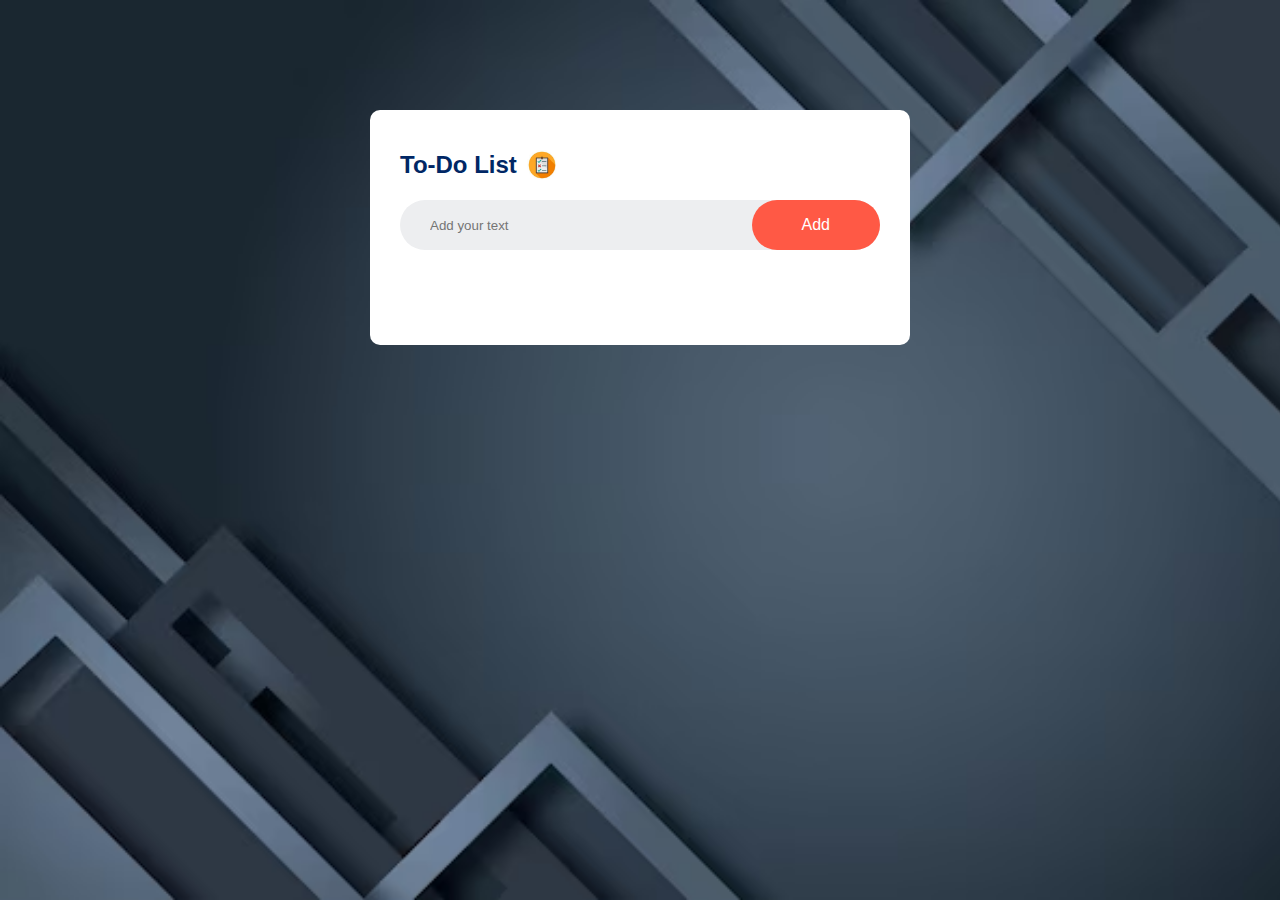
==== index.html @ 00c72849 "To -Do  List Application" ====
<!DOCTYPE html>
<html lang="en">
<head>
    <meta charset="UTF-8">
    <meta name="viewport" content="width=device-width, initial-scale=1.0">
    <title>To do list</title>
    <link rel="stylesheet" href="style.css">
</head>
<body>
    <div class="container">
        <div class="todo-app">
            <h2>To-Do List <img src="icon.jpg"></h2>
            <div class="row">
                <input type="text" id="input-box" placeholder="Add your text">
                <button onclick="addtask()">Add</button>
            </div>
            <ul id="list-container">
                <!--li class="checked">Task 1</li>
                <li>Task 2</li>
                <li>Task 3</li-->
            </ul>
        </div>
    </div>
    <script src="script.js"></script>
</body>
</html>
---- style.css ----
*{
    margin:0;
    padding: 0;
    font-family: 'Poppins', sans-serif;
    box-sizing: border-box;
}
body{
    background-image: url(img.avif);
    background-repeat: no-repeat;
    width: 100%;
    height: 100vh;
    background-size: cover;
}
.container{
    width: 100%;
    min-height: 100vh;
   /* background: linear-gradient(135deg,#153677,#4e085f);*/
    padding:10px;
}
.todo-app{
    width: 100%;
    max-width: 540px;
    background: #fff;
    margin: 100px auto 20px;
    padding:40px 30px 70px;
    border-radius: 10px;
}
.todo-app h2{
    color: #002765;
    display: flex;
    align-items: center;
    margin-bottom: 20px;
}
.todo-app h2 img{
    width: 30px;
    margin-left: 10px;
}
.row{
    display: flex;
    align-items: center;
    justify-content: space-between;
    background: #edeef0;
    border-radius: 30px;
    padding-left: 20px;
    margin-bottom: 25px;
}
input{
    flex: 1;
    border: none;
    outline: none;
    background: transparent;
    padding: 10px;
    font-weight: 14px;
}
button{
    border: none;
    outline: none;
    padding: 16px 50px;
    background: #ff5945;
    color: #fff;
    font-size: 16px;
    cursor: pointer;
    border-radius: 40px;
}
ul li{
    list-style: none;
    font-size: 17px;
    padding: 12px 8px 12px 50px;
    user-select: none;
    cursor: pointer;
    position: relative;
}
ul li::before{
    content:'';
    position: absolute;
    height:28px;
    width:28px;
    border-radius: 50%;
    background-image: url(empty.png);
    background-size: cover;
    background-position: center;
    top:12px;
    left:8px;
}
 ul li.checked{
    color:#555;
    text-decoration: line-through;
}
ul li.checked::before{
    background-image: url(checked.png);
}
ul li span{
    position: absolute;
    right: 0;
    top: 5px;
    width: 40px;
    height: 40px;
    font-size: 22px;
    color:#555;
    line-height: 40px;
    text-align: center;
    border-radius: 50%;
}
ul li span:hover{
    background: #edeef0;

}
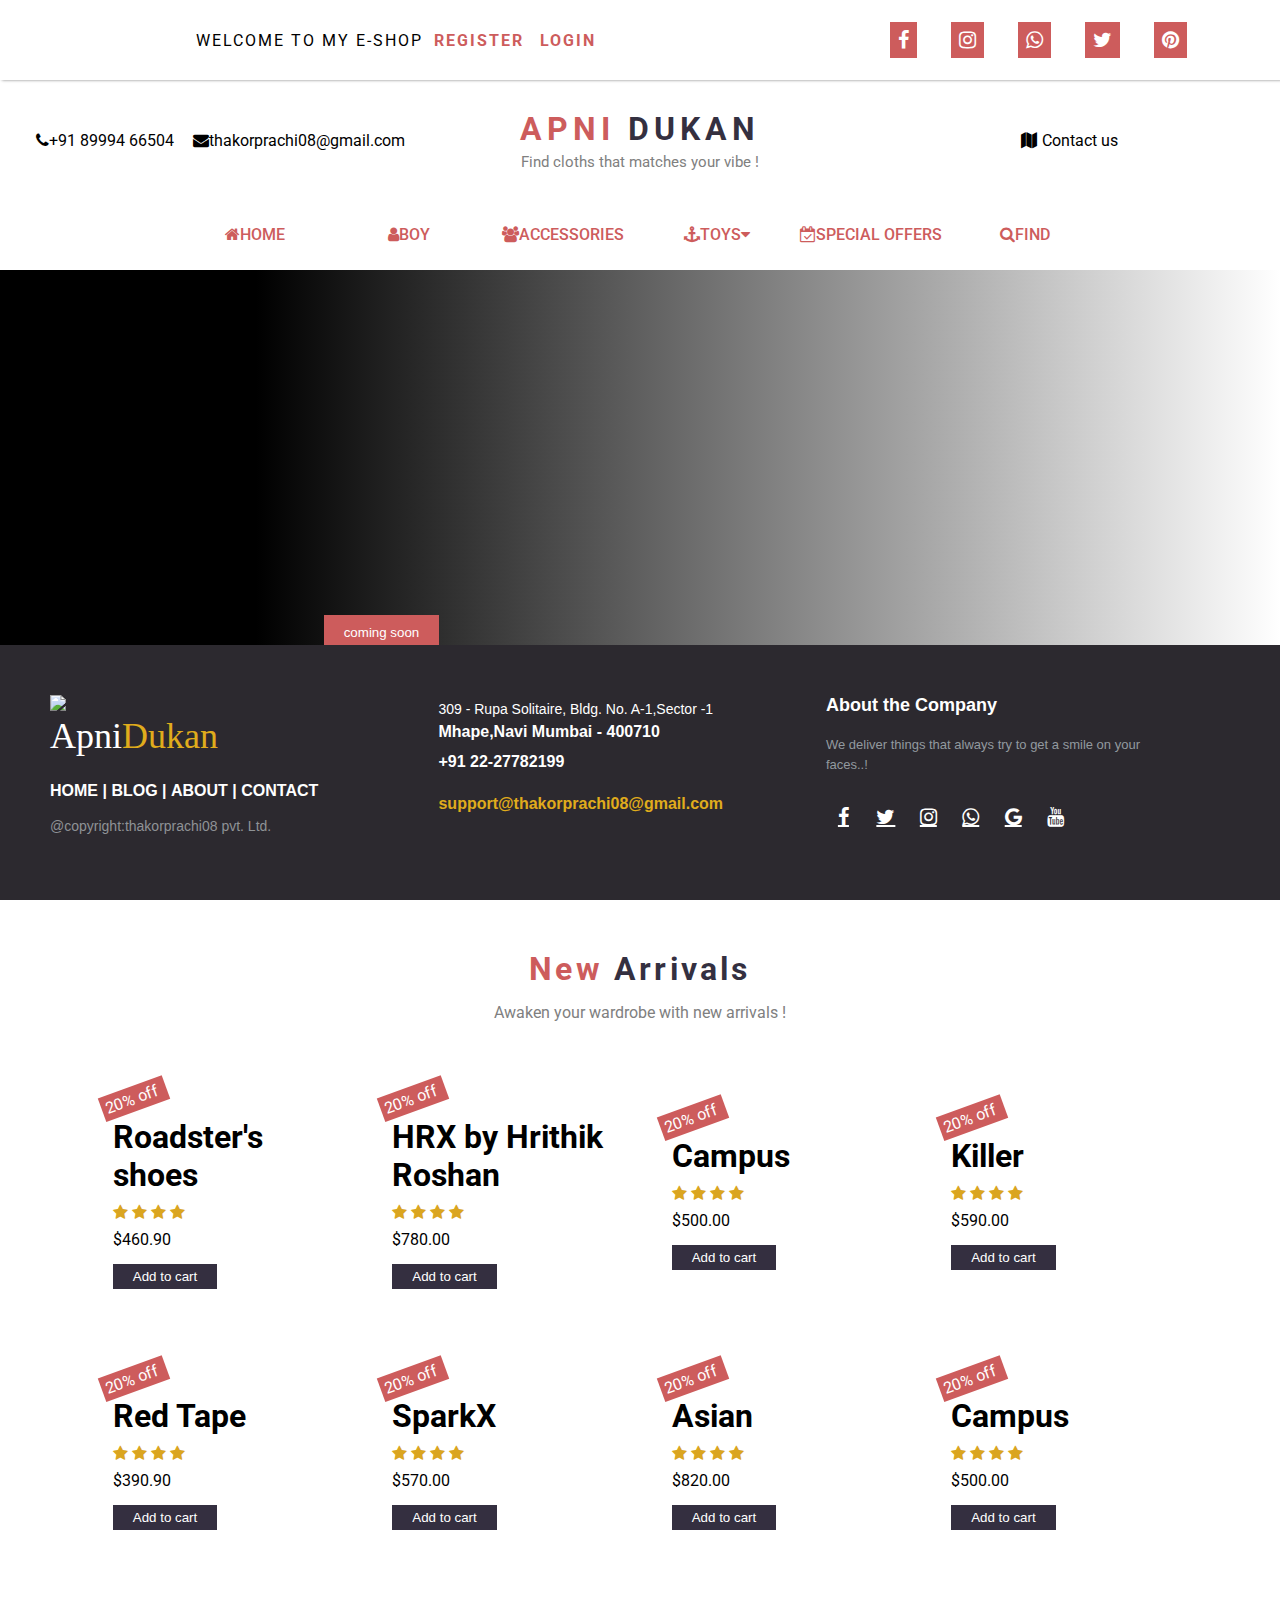
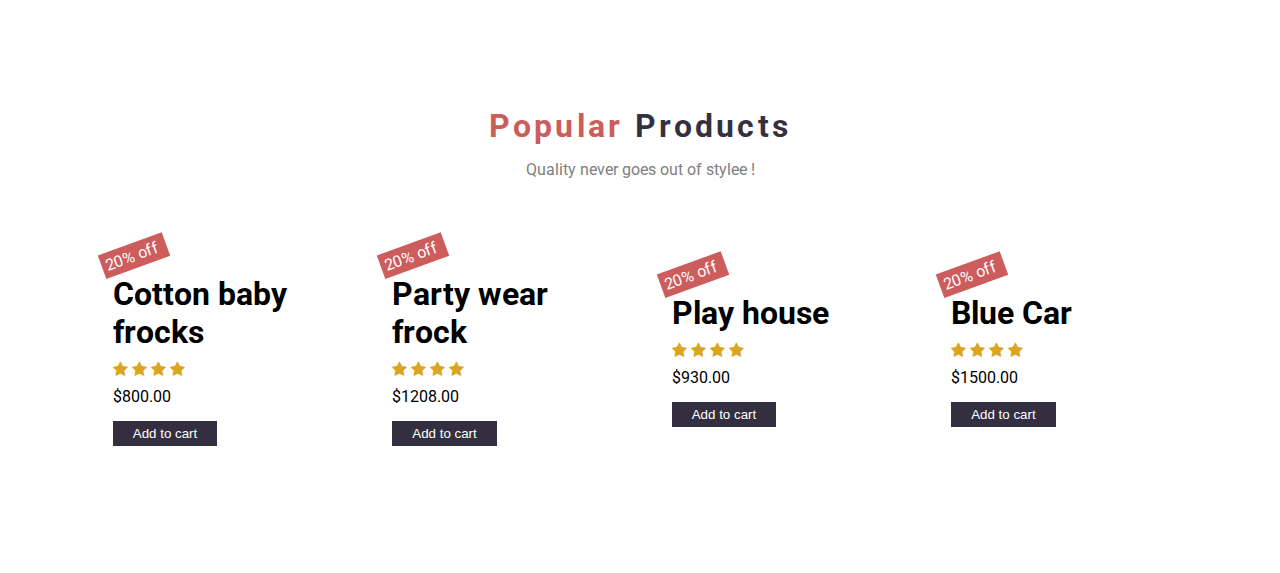
==== commit ecaa4060: "An E-Commerce Website" ====
--- a/index.html
+++ b/index.html
@@ -3,24 +3,311 @@
 <head>
     <meta charset="UTF-8">
     <meta name="viewport" content="width=device-width, initial-scale=1.0">
-    <title>To do list</title>
+    <title>Ecommerce page</title>
     <link rel="stylesheet" href="style.css">
+    <link rel="stylesheet" href="https://cdnjs.cloudflare.com/ajax/libs/font-awesome/4.7.0/css/font-awesome.min.css">
+    <link rel="preconnect" href="https://fonts.googleapis.com">
+    <link rel="preconnect" href="https://fonts.gstatic.com" crossorigin>
+    <link href="https://fonts.googleapis.com/css2?family=Roboto:ital,wght@0,100;0,300;0,400;0,500;0,700;0,900;1,100;1,300;1,400;1,500;1,700;1,900&display=swap" rel="stylesheet">
+    <link rel="preconnect" href="https://fonts.googleapis.com">
+    <link rel="preconnect" href="https://fonts.gstatic.com" crossorigin>
+    <link href="https://fonts.googleapis.com/css2?family=Akaya+Telivigala&family=Roboto:ital,wght@0,100;0,300;0,400;0,500;0,700;0,900;1,100;1,300;1,400;1,500;1,700;1,900&display=swap" rel="stylesheet">
+    <link rel="stylesheet" href="https://unpkg.com/swiper/swiper-bundle.min.css" />
 </head>
 <body>
-    <div class="container">
-        <div class="todo-app">
-            <h2>To-Do List <img src="icon.jpg"></h2>
-            <div class="row">
-                <input type="text" id="input-box" placeholder="Add your text">
-                <button onclick="addtask()">Add</button>
+   <header>
+    <nav class="nav1">
+        <div class="left">
+            <span>WELCOME TO MY E-SHOP</span>
+            <a href="#">REGISTER</a>
+            <a href="#">LOGIN</a>
+        </div>
+        <div class="right">
+            <i class="fa fa-facebook"></i>
+            <i class="fa fa-instagram"></i>
+            <i class="fa fa-whatsapp"></i>
+            <i class="fa fa-twitter"></i>
+            <i class="fa fa-pinterest"></i>
+        </div>
+    </nav>
+    <!--nav1 end-->
+    <!--nav2 started-->
+    <nav class="nav2">
+        <div class="nav2-left">
+            <i class="fa fa-phone"></i>+91 89994 66504
+            <i class="fa fa-envelope"></i>thakorprachi08@gmail.com
+        </div>
+            <div class="nav2-center">
+                <h1>APNI <span>DUKAN</span></h1>
+                <p>Find cloths that matches your vibe !</p>
             </div>
-            <ul id="list-container">
-                <!--li class="checked">Task 1</li>
-                <li>Task 2</li>
-                <li>Task 3</li-->
+                <div class="nav2-right">
+                    <i class="fa fa-map"></i>Contact us
+                </div>
+        </nav>
+        <!--nav 2 ends-->
+        <!--nav3 starts-->
+        <nav class="nav3">
+            <ul>
+                <li><a href=""><i class="fa fa-home"></i>HOME</a></li>
+                <li><a href=""><i class="fa fa-user"></i>BOY</a></li>
+                <li><a href=""><i class="fa fa-users"></i>ACCESSORIES</a></li>
+                <li><a href=""><i class="fa fa-anchor"></i>TOYS<i class="fa fa-caret-down"></i></a>
+                <ul>
+                    <li><a href=""><i class="fa fa-clipboard"></i>Wooden</a></li>
+                    <li><a href=""><i class="fa fa-circle-o"></i>Plastic</a></li>
+                    <li><a href=""><i class="fa fa-gavel"></i>Iron</a></li>
+                </ul></li>
+                <li><a href=""><i class="fa fa-calendar-check-o"></i>SPECIAL OFFERS</a></li>
+                <li><a href=""><i class="fa fa-search"></i>FIND</a></li>
             </ul>
-        </div>
-    </div>
-    <script src="script.js"></script>
+        </nav>
+        <!--nav 3 ends-->
+        <!--featured start-->
+        <section class="featured">
+            <div class="featured-text">
+                <button>coming soon</button>
+                <h1>our new designs</h1>
+            </div>
+        </section>
+        <!--featured section end-->
+       
+    </header> 
+     <!--latest start-->
+     <section class="latest">
+     <div class="product-intro">
+        <h1>New <span>Arrivals</span></h1>
+        <p> Awaken your wardrobe with new arrivals !</p>
+     </div>    
+     <div class="card-container">  
+     <div class="card">
+        <div>
+            <img src="shoes1.webp" alt="">
+        </div>
+        <h1>Roadster's shoes</h1>
+        <span>
+            <i class="fa fa-star"></i>
+            <i class="fa fa-star"></i>
+            <i class="fa fa-star"></i>
+            <i class="fa fa-star"></i>
+        </span>
+        <p>$460.90</p>
+        <button>Add to cart</button>
+     </div> 
+     <div class="card">
+        <div>
+            <img src="shoes2.webp" alt="">
+        </div>
+        <h1>HRX by Hrithik Roshan</h1>
+        <span>
+            <i class="fa fa-star"></i>
+            <i class="fa fa-star"></i>
+            <i class="fa fa-star"></i>
+            <i class="fa fa-star"></i>
+        </span>
+        <p>$780.00</p>
+        <button>Add to cart</button>
+     </div> 
+     <div class="card">
+        <div>
+            <img src="shoes3.webp" alt="">
+        </div>
+        <h1>Campus</h1>
+        <span>
+            <i class="fa fa-star"></i>
+            <i class="fa fa-star"></i>
+            <i class="fa fa-star"></i>
+            <i class="fa fa-star"></i>
+        </span>
+        <p>$500.00</p>
+        <button>Add to cart</button>
+     </div> 
+     <div class="card">
+        <div>
+            <img src="shoes4.webp" alt="">
+        </div>
+        <h1>Killer</h1>
+        <span>
+            <i class="fa fa-star"></i>
+            <i class="fa fa-star"></i>
+            <i class="fa fa-star"></i>
+            <i class="fa fa-star"></i>
+        </span>
+        <p>$590.00</p>
+        <button>Add to cart</button>
+     </div> </div>
+     <div class="card-container">  
+        <div class="card">
+           <div>
+               <img src="shoes8.webp" alt="">
+           </div>
+           <h1>Red Tape</h1>
+           <span>
+               <i class="fa fa-star"></i>
+               <i class="fa fa-star"></i>
+               <i class="fa fa-star"></i>
+               <i class="fa fa-star"></i>
+           </span>
+           <p>$390.90</p>
+           <button>Add to cart</button>
+        </div> 
+        <div class="card">
+           <div>
+               <img src="shoes5.webp" alt="">
+           </div>
+           <h1>SparkX</h1>
+           <span>
+               <i class="fa fa-star"></i>
+               <i class="fa fa-star"></i>
+               <i class="fa fa-star"></i>
+               <i class="fa fa-star"></i>
+           </span>
+           <p>$570.00</p>
+           <button>Add to cart</button>
+        </div> 
+        <div class="card">
+           <div>
+               <img src="shes6.webp" alt="">
+           </div>
+           <h1>Asian</h1>
+           <span>
+               <i class="fa fa-star"></i>
+               <i class="fa fa-star"></i>
+               <i class="fa fa-star"></i>
+               <i class="fa fa-star"></i>
+           </span>
+           <p>$820.00</p>
+           <button>Add to cart</button>
+        </div> 
+        <div class="card">
+           <div>
+               <img src="shoes7.webp" alt="">
+           </div>
+           <h1>Campus</h1>
+           <span>
+               <i class="fa fa-star"></i>
+               <i class="fa fa-star"></i>
+               <i class="fa fa-star"></i>
+               <i class="fa fa-star"></i>
+           </span>
+           <p>$500.00</p>
+           <button>Add to cart</button>
+        </div> </div>
+     </section>
+     <!--latest end-->
+     <!--popular product start-->
+     <section class="latest">
+        <div class="product-intro">
+            <h1>Popular <span>Products</span></h1>
+            <p>Quality never goes out of stylee ! </p>
+         </div> 
+        <div class="card-container">  
+            <div class="card">
+               <div>
+                   <img src="frock.webp" alt="">
+               </div>
+               <h1>Cotton baby frocks</h1>
+               <span>
+                   <i class="fa fa-star"></i>
+                   <i class="fa fa-star"></i>
+                   <i class="fa fa-star"></i>
+                   <i class="fa fa-star"></i>
+               </span>
+               <p>$800.00</p>
+               <button>Add to cart</button>
+            </div> 
+            <div class="card">
+               <div>
+                   <img src="frock2.webp" alt="">
+               </div>
+               <h1>Party wear frock</h1>
+               <span>
+                   <i class="fa fa-star"></i>
+                   <i class="fa fa-star"></i>
+                   <i class="fa fa-star"></i>
+                   <i class="fa fa-star"></i>
+               </span>
+               <p>$1208.00</p>
+               <button>Add to cart</button>
+            </div> 
+            <div class="card">
+               <div>
+                   <img src="house.webp" alt="">
+               </div>
+               <h1>Play house</h1>
+               <span>
+                   <i class="fa fa-star"></i>
+                   <i class="fa fa-star"></i>
+                   <i class="fa fa-star"></i>
+                   <i class="fa fa-star"></i>
+               </span>
+               <p>$930.00</p>
+               <button>Add to cart</button>
+            </div> 
+            <div class="card">
+               <div>
+                   <img src="car.webp" alt="">
+               </div>
+               <h1>Blue Car </h1>
+               <span>
+                   <i class="fa fa-star"></i>
+                   <i class="fa fa-star"></i>
+                   <i class="fa fa-star"></i>
+                   <i class="fa fa-star"></i>
+               </span>
+               <p>$1500.00</p>
+               <button>Add to cart</button>
+            </div> </div>  
+               </div> </div>
+            </section>
+     <!--popular product ends-->
+   <!--footer starts-->
+   <footer class="footer-distributed">
+    <div class="footer-left">
+        <img src="logo.jpeg">
+      <h3>Apni<span>Dukan</span></h3>
+       <p class="footer-links">
+           <a href="website .html">HOME</a>
+           |
+           <a href="#">BLOG</a>
+           |
+           <a href="aboutus.html">ABOUT</a>
+           |
+           <a href="contact.html">CONTACT</a>
+       </p>
+       <p class="footer-company-name">@copyright:thakorprachi08 pvt. Ltd.</p>
+       </div>
+       <div class="footer-center">
+           <div>
+               <i class="fa-fa-marker"></i>
+               <p><span>309 - Rupa Solitaire,
+                   Bldg. No. A-1,Sector -1</span>
+               Mhape,Navi Mumbai - 400710</p>
+           </div>
+           <div>
+               <i class="fa-fa-phone"></i>
+               <p>+91 22-27782199</p>
+           </div>
+           <div>
+               <i class="fa-fa-envelope"></i>
+               <p><a href="mailto:Rajasthantourism99@gmail.com">support@thakorprachi08@gmail.com</a></p>
+           </div>
+       </div>
+       <div class="footer-right">
+           <p class="footer-company-about">
+           <span>About the Company</span>
+           We deliver things that always try to get a smile on your faces..!</p>
+           <div class="footer-icons">
+               <a href="#" class="fa fa-facebook"></a>
+            <a href="#" class="fa fa-twitter"></a>
+            <a href="#" class="fa fa-instagram"></a>
+            <a href="#" class="fa fa-whatsapp"></a>
+            <a href="#" class="fa fa-google"></a>
+            <a href="#" class="fa fa-youtube"></a>
+
+           </div>
+       </div>
+</footer>
+            <!--footer ends here-->
 </body>
 </html>--- a/style.css
+++ b/style.css
@@ -1,107 +1,355 @@
 *{
     margin:0;
-    padding: 0;
-    font-family: 'Poppins', sans-serif;
-    box-sizing: border-box;
+    padding:0;
 }
 body{
-    background-image: url(img.avif);
-    background-repeat: no-repeat;
-    width: 100%;
-    height: 100vh;
-    background-size: cover;
-}
-.container{
-    width: 100%;
-    min-height: 100vh;
-   /* background: linear-gradient(135deg,#153677,#4e085f);*/
-    padding:10px;
-}
-.todo-app{
-    width: 100%;
-    max-width: 540px;
-    background: #fff;
-    margin: 100px auto 20px;
-    padding:40px 30px 70px;
-    border-radius: 10px;
-}
-.todo-app h2{
-    color: #002765;
+    font-family: "Roboto", sans-serif;
+   
+}
+  :root{
+    --primary:indianred;
+    --secondary:rgba(15,10,29,0.849);
+    --light:#2f3640;
+  }
+  header{
+    width:100%;
+    height:100vh;
+  }
+  .nav1{
+    width:100%;
+    height:80px;
+    display:flex;
+    justify-content: space-around;
+    align-items:center;
+    flex-wrap:w;
+    box-shadow: 2px 0px 3px grey;
+    text-align: center;
+  }
+  .nav1 .left{
+    flex-basis: 50%;
+    letter-spacing: 2px;
+  }
+  .nav1 .left a{
+    text-decoration: none;
+    color: var(--primary);
+    font-weight: bold;
+    margin:0px 5px;
+  }
+  .right i{
+    font-size: 20px;
+    margin:0px 15px;
+    background-color: var(--primary);
+    color:white;
+    padding:8px;
+    cursor:pointer;
+  }
+  .nav1 .right i:hover{
+    transform: rotate(360deg);
+  }
+  .nav2{
+    width:100%;
+    height:120px;
     display: flex;
+    justify-content: space-between;
     align-items: center;
-    margin-bottom: 20px;
-}
-.todo-app h2 img{
-    width: 30px;
-    margin-left: 10px;
-}
-.row{
-    display: flex;
-    align-items: center;
-    justify-content: space-between;
-    background: #edeef0;
-    border-radius: 30px;
-    padding-left: 20px;
-    margin-bottom: 25px;
-}
-input{
-    flex: 1;
-    border: none;
-    outline: none;
-    background: transparent;
-    padding: 10px;
-    font-weight: 14px;
-}
-button{
-    border: none;
-    outline: none;
-    padding: 16px 50px;
-    background: #ff5945;
-    color: #fff;
-    font-size: 16px;
+    flex-wrap: wrap;
+    text-align: center;
+  }
+  .nav2 .nav2-left,.nav2 .nav2-center,.nav2 .nav2-right{
+flex-basis: 30%;
+    margin:auto;
     cursor: pointer;
-    border-radius: 40px;
-}
-ul li{
-    list-style: none;
-    font-size: 17px;
-    padding: 12px 8px 12px 50px;
-    user-select: none;
-    cursor: pointer;
-    position: relative;
-}
-ul li::before{
-    content:'';
+  }
+ .nav2 .nav2-left i{
+    margin-left:15px;
+    }
+    .nav2 .nav2-center h1{
+      color:var(--primary);
+      font-size: 2rem;
+      letter-spacing: 5px;
+      font-weight: bold;
+    }
+    .nav2 .nav2-center h1 span{
+      color:var(--secondary);
+    }
+    .nav2 .nav2-center p{
+      color:grey;
+      font-size:15px;
+      margin-top: 5px;
+    }
+    .nav2 .nav2-right i{
+      margin:0px 5px;
+    }
+    .nav3{
+      width:100%;
+      height: 70px;
+     line-height: 70px; 
+    }
+    .nav3 ul{
+      list-style: none;
+      text-align: center;
+    }
+    .nav3 ul li{
+      display: inline-block;
+      width:150px;
+      position: relative;
+      z-index: 99;
+    }
+    .nav3 ul li a{
+      text-decoration: none;
+      color: var(--primary);
+      font-weight: 500;
+      display: block;
+    }
+  .nav3 ul li a :hover{
+    color:var(--primary);
+  }
+  .nav3 ul ul {
     position: absolute;
-    height:28px;
-    width:28px;
-    border-radius: 50%;
-    background-image: url(empty.png);
-    background-size: cover;
-    background-position: center;
-    top:12px;
-    left:8px;
-}
- ul li.checked{
-    color:#555;
-    text-decoration: line-through;
-}
-ul li.checked::before{
-    background-image: url(checked.png);
-}
-ul li span{
-    position: absolute;
-    right: 0;
-    top: 5px;
-    width: 40px;
-    height: 40px;
-    font-size: 22px;
-    color:#555;
-    line-height: 40px;
-    text-align: center;
-    border-radius: 50%;
-}
-ul li span:hover{
-    background: #edeef0;
-
-}+    top:70px;
+    display: none;
+  }
+  .nav3 ul ul li{
+    background-color: white;
+    border-bottom: 1px solid var(--primary);
+  }
+.nav3 ul li:hover>ul{
+  display: block;
+}
+.featured{
+  width:100%;
+  height:70vh;
+  background: linear-gradient(to right ,rgba(0,0,0,9)20% ,rgba(255,255,255,0.2)), url(imag.jpg);
+  background-size: cover;
+  background-position: top;
+  position: relative;
+}
+.featured-text{
+  max-width: 500px;
+  position: absolute;
+  top:50%;
+  left: 10%;
+  color:white;
+  text-align: center;
+  padding: 10px;
+  letter-spacing: 5px;
+  font-size: 2rem;
+  font-family: "Akaya Telivigala", system-ui;
+}
+.featured-text button{
+  padding: 10px 20px;
+  border: none;
+  outline:none;
+  background-color: var(--primary);
+  margin: 20px 0px;
+  color:white;
+}
+.latest{
+  padding:50px 100px;
+}
+.product-intro{
+  text-align: center;
+}
+.product-intro h1{
+  color:var(--primary);
+  letter-spacing: 0.2rem;
+  font-size: 2rem;
+  font-weight: bolder;
+}
+.product-intro h1 span{
+  color:var(--secondary)
+}
+.product-intro p{
+  color:grey;
+  margin:15px 0px;
+}
+.card-container{
+  width:100%;
+  display: flex;
+  justify-content: space-between;
+  align-items: center;
+  cursor: pointer;
+  margin: 4rem 0;
+}
+.card-container .card{
+  flex-basis: 20%;
+  padding: 0.8rem;
+  position: relative;
+}
+.card img{
+  width:100%;
+  transition: 0.5s ease-in-out;
+}
+.card i{
+  color:goldenrod;
+  margin:10px 0;
+}
+.card button{
+  color:white;
+  background:var(--secondary);
+  border: none;
+  outline: none;
+  margin-top: 15px;
+  padding:5px 20px;
+}
+.card:hover img,.card:hover h1{
+  width:80%;
+  color:var(--primary);
+}
+.card::before{
+  content:'20% off';
+  width:25%;
+  height: 25px;
+  line-height: 25px;
+  color:white;
+  position:absolute;
+  top:0;
+  left:0;
+  background-color: var(--primary);
+  padding:0px 4px;
+  transform:rotate(-20deg);
+}
+footer{
+	position: fixed;
+	bottom: 0;
+}
+@media (max-height:800px){
+	footer { position: static; }
+	header { padding-top:0px; }
+}
+.footer-distributed{
+	background-color: #2c292f;
+	box-sizing: border-box;
+	width: 100%;
+	text-align: left;
+	font: bold 16px sans-serif;
+	padding: 50px 50px 60px 50px;
+	margin-top: 0px;
+}
+.footer-distributed .footer-left,
+.footer-distributed .footer-center,
+.footer-distributed .footer-right{
+	display: inline-block;
+	vertical-align: top;
+}
+.footer-distributed .footer-left{
+	width: 30%;
+}
+.footer-distributed h3{
+	color:  #ffffff;
+	font: normal 36px 'Cookie', cursive;
+	margin: 0;
+}
+.footer-distributed .footer-left img{
+	width: 30%;
+}
+.footer-distributed h3 span{
+	color:  #e0ac1c;
+}
+.footer-distributed .footer-links{
+	color:  #ffffff;
+	margin: 20px 0 12px;
+}
+.footer-distributed .footer-links a{
+	display:inline-block;
+	line-height: 1.8;
+	text-decoration: none;
+	color:  inherit;
+}
+.footer-distributed .footer-company-name{
+	color:  #8f9296;
+	font-size: 14px;
+	font-weight: normal;
+	margin: 0;
+}
+.footer-distributed .footer-center{
+	width: 35%;
+}
+.footer-distributed .footer-center i{
+	background-color:  #33383b;
+	color: #ffffff;
+	font-size: 25px;
+	width: 38px;
+	height: 38px;
+	border-radius: 50%;
+	text-align: center;
+	line-height: 42px;
+	margin: 10px 15px;
+	vertical-align: middle;
+}
+.footer-distributed .footer-center i.fa-envelope{
+	font-size: 17px;
+	line-height: 38px;
+}
+.footer-distributed .footer-center p{
+	display: inline-block;
+	color: #ffffff;
+	vertical-align: middle;
+	margin:0;
+}
+.footer-distributed .footer-center p span{
+	display:block;
+	font-weight: normal;
+	font-size:14px;
+	line-height:2;
+}
+.footer-distributed .footer-center p a{
+	color:  #e0ac1c;
+	text-decoration: none;;
+}
+.footer-distributed .footer-right{
+	width: 30%;
+}
+
+.footer-distributed .footer-company-about{
+	line-height: 20px;
+	color:  #92999f;
+	font-size: 13px;
+	font-weight: normal;
+	margin: 0;
+}
+
+.footer-distributed .footer-company-about span{
+	display: block;
+	color:  #ffffff;
+	font-size: 18px;
+	font-weight: bold;
+	margin-bottom: 20px;
+}
+
+.footer-distributed .footer-icons{
+	margin-top: 25px;
+}
+
+.footer-distributed .footer-icons a{
+	display: inline-block;
+	width: 35px;
+	height: 35px;
+	cursor: pointer;
+
+	border-radius: 2px;
+
+	font-size: 20px;
+	color: #ffffff;
+	text-align: center;
+	line-height: 35px;
+
+	margin-right: 3px;
+	margin-bottom: 5px;
+}
+@media (max-width: 880px) {
+
+	.footer-distributed .footer-left,
+	.footer-distributed .footer-center,
+	.footer-distributed .footer-right{
+		display: block;
+		width: 100%;
+		margin-bottom: 40px;
+		text-align: center;
+	}
+	.footer-distributed .footer-center i{
+		margin-left: 0;
+	}
+}
+
+
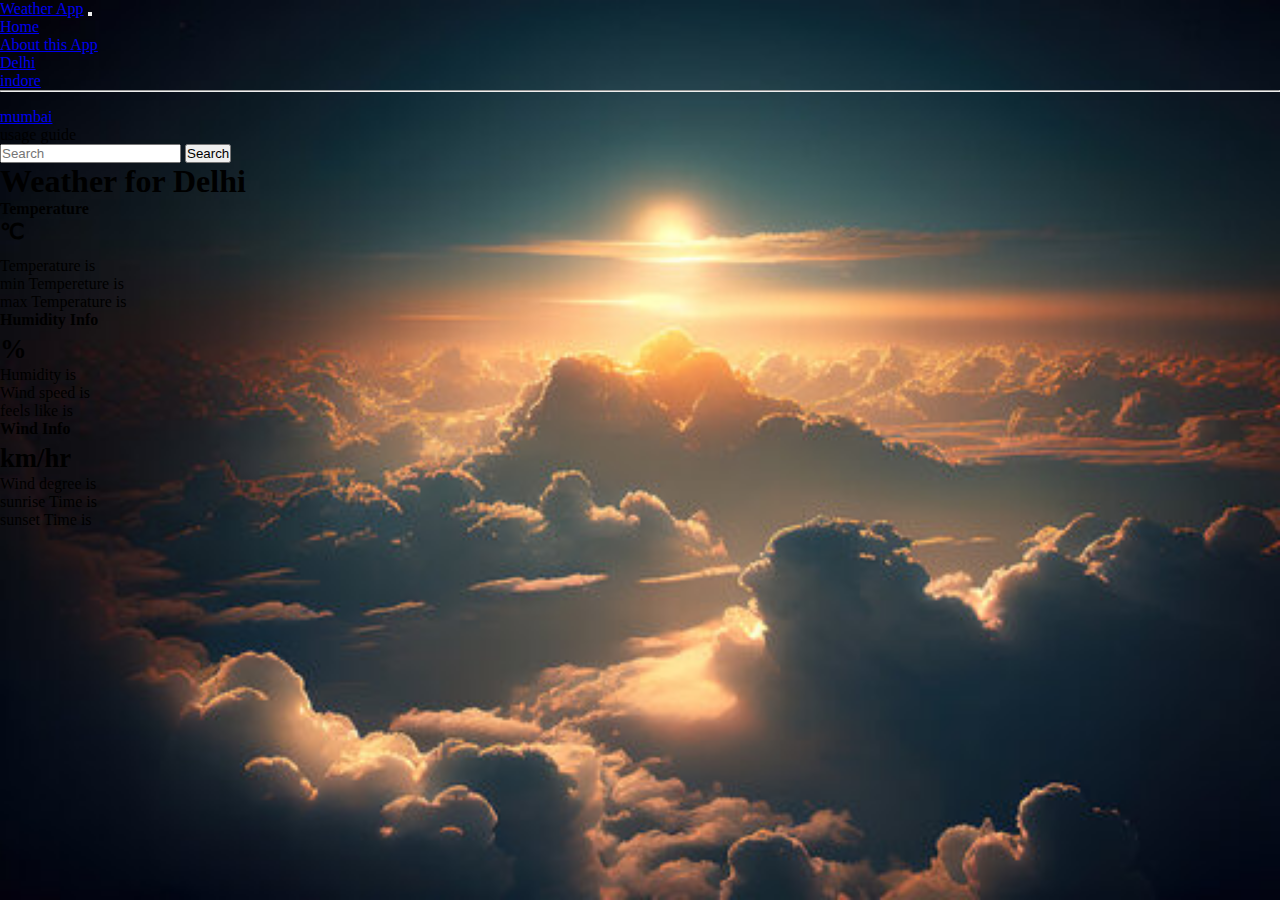
==== commit d36082d0: "Weather application" ====
--- a/index.html
+++ b/index.html
@@ -1,313 +1,123 @@
-<!DOCTYPE html>
+<!doctype html>
 <html lang="en">
+
 <head>
-    <meta charset="UTF-8">
-    <meta name="viewport" content="width=device-width, initial-scale=1.0">
-    <title>Ecommerce page</title>
+    <meta charset="utf-8">
+    <meta name="viewport" content="width=device-width, initial-scale=1">
+    <title>weather app</title>
     <link rel="stylesheet" href="style.css">
-    <link rel="stylesheet" href="https://cdnjs.cloudflare.com/ajax/libs/font-awesome/4.7.0/css/font-awesome.min.css">
-    <link rel="preconnect" href="https://fonts.googleapis.com">
-    <link rel="preconnect" href="https://fonts.gstatic.com" crossorigin>
-    <link href="https://fonts.googleapis.com/css2?family=Roboto:ital,wght@0,100;0,300;0,400;0,500;0,700;0,900;1,100;1,300;1,400;1,500;1,700;1,900&display=swap" rel="stylesheet">
-    <link rel="preconnect" href="https://fonts.googleapis.com">
-    <link rel="preconnect" href="https://fonts.gstatic.com" crossorigin>
-    <link href="https://fonts.googleapis.com/css2?family=Akaya+Telivigala&family=Roboto:ital,wght@0,100;0,300;0,400;0,500;0,700;0,900;1,100;1,300;1,400;1,500;1,700;1,900&display=swap" rel="stylesheet">
-    <link rel="stylesheet" href="https://unpkg.com/swiper/swiper-bundle.min.css" />
+    <link href="https://cdn.jsdelivr.net/npm/bootstrap@5.3.2/dist/css/bootstrap.min.css" rel="stylesheet"
+        integrity="sha384-T3c6CoIi6uLrA9TneNEoa7RxnatzjcDSCmG1MXxSR1GAsXEV/Dwwykc2MPK8M2HN" crossorigin="anonymous">
 </head>
+
 <body>
-   <header>
-    <nav class="nav1">
-        <div class="left">
-            <span>WELCOME TO MY E-SHOP</span>
-            <a href="#">REGISTER</a>
-            <a href="#">LOGIN</a>
-        </div>
-        <div class="right">
-            <i class="fa fa-facebook"></i>
-            <i class="fa fa-instagram"></i>
-            <i class="fa fa-whatsapp"></i>
-            <i class="fa fa-twitter"></i>
-            <i class="fa fa-pinterest"></i>
+    <nav class="navbar navbar-expand-lg bg-body-tertiary">
+        <div class="container-fluid">
+            <a class="navbar-brand" href="#">Weather App</a>
+            <button class="navbar-toggler" type="button" data-bs-toggle="collapse"
+                data-bs-target="#navbarSupportedContent" aria-controls="navbarSupportedContent" aria-expanded="false"
+                aria-label="Toggle navigation">
+                <span class="navbar-toggler-icon"></span>
+            </button>
+            <div class="collapse navbar-collapse" id="navbarSupportedContent">
+                <ul class="navbar-nav me-auto mb-2 mb-lg-0">
+                    <li class="nav-item">
+                        <a class="nav-link active" aria-current="page" href="#">Home</a>
+                    </li>
+                    <li class="nav-item">
+                        <a class="nav-link" href="#">About this App</a>
+                    </li>
+                    <li class="nav-item dropdown">
+                        <a class="nav-link dropdown-toggle" href="#" role="button" data-bs-toggle="dropdown"
+                            aria-expanded="false">
+                        </a>
+                        <ul class="dropdown-menu">
+                            <li><a class="dropdown-item" href="#">Delhi</a></li>
+                            <li><a class="dropdown-item" href="#">indore</a></li>
+                            <li>
+                                <hr class="dropdown-divider">
+                            </li>
+                            <li><a class="dropdown-item" href="#">mumbai</a></li>
+                        </ul>
+                    </li>
+                    <li class="nav-item">
+                        <a class="nav-link ">usage guide</a>
+                    </li>
+                </ul>
+                <form class="d-flex" role="search">
+                    <input id="city"class="form-control me-2" type="search" placeholder="Search" aria-label="Search">
+                    <button class="btn btn-outline-success" type="submit" id="submit">Search</button>
+                </form>
+            </div>
         </div>
     </nav>
-    <!--nav1 end-->
-    <!--nav2 started-->
-    <nav class="nav2">
-        <div class="nav2-left">
-            <i class="fa fa-phone"></i>+91 89994 66504
-            <i class="fa fa-envelope"></i>thakorprachi08@gmail.com
-        </div>
-            <div class="nav2-center">
-                <h1>APNI <span>DUKAN</span></h1>
-                <p>Find cloths that matches your vibe !</p>
+
+    <div class="container">
+        <h1 class="my-4 text-center">Weather for <span id="cityName"></span></h1>
+        <main>
+            <div class="row row-cols-1 row-cols-md-3 mb-3 text-center">
+                <div class="col">
+                    <div class="card mb-4 rounded-3 shadow-sm">
+                        <div class="card-header py-3">
+                            <h4 class="my-0 fw-normal">Temperature</h4>
+                        </div>
+                        <div class="card-body">
+                            <h1 class="card-title pricing-card-title"><span id="temp2"></span><small
+                                    class="text-body-secondary fw-light"><sup><span>&#8451</span></sup></small></h1>
+                            <ul class="list-unstyled mt-3 mb-4">
+                                <li>Temperature is <span id="temp"></span></li>
+                                <li>min Tempereture is <span id="min_temp"></span></li>
+                                <li>max Temperature is <span id="max_temp"></span></li>
+                                
+                            </ul>
+                            <!-- <button type="button" class="w-100 btn btn-lg btn-outline-primary">Sign up for free</button> -->
+                        </div>
+                    </div>
+                </div>
+                <div class="col">
+                    <div class="card mb-4 rounded-3 shadow-sm">
+                        <div class="card-header py-3">
+                            <h4 class="my-0 fw-normal">Humidity Info</h4>
+                        </div>
+                        <div class="card-body">
+                            <h1 class="card-title pricing-card-title"><span id="humidity2"></span><small
+                                    class="text-body-secondary fw-light"> %</small></h1>
+                            <ul class="list-unstyled mt-3 mb-4">
+                                <li>Humidity is <span id="humidity"></span></li>
+                                <li>Wind speed is <span id="wind_speed"></span></li>
+                                <li>feels like is <span id="feels_like"></span></li>
+                                
+                            </ul>
+                            <!-- <button type="button" class="w-100 btn btn-lg btn-primary">Get started</button> -->
+                        </div>
+                    </div>
+                </div>
+                <div class="col">
+                    <div class="card mb-4 rounded-3 shadow-sm ">
+                        <div class="card-header py-3 ">
+                            <h4 class="my-0 fw-normal">Wind Info</h4>
+                        </div>
+                        <div class="card-body">
+                            <h1 class="card-title pricing-card-title"><span id="wind_degrees2"></span></span><small
+                                    class="text-body-secondary fw-light"> km/hr</small></h1>
+                            <ul class="list-unstyled mt-3 mb-4">
+                
+                                <li>Wind degree is <span id="wind_degrees"></span></li>
+                                <li>sunrise Time is <span id="sunrise"></span></li>
+                                <li>sunset Time is <span id="sunset"></span></li>                           </ul>
+                            <!-- <button type="button" class="w-100 btn btn-lg btn-primary">Contact us</button> -->
+                        </div>
+                    </div>
+                </div>
             </div>
-                <div class="nav2-right">
-                    <i class="fa fa-map"></i>Contact us
-                </div>
-        </nav>
-        <!--nav 2 ends-->
-        <!--nav3 starts-->
-        <nav class="nav3">
-            <ul>
-                <li><a href=""><i class="fa fa-home"></i>HOME</a></li>
-                <li><a href=""><i class="fa fa-user"></i>BOY</a></li>
-                <li><a href=""><i class="fa fa-users"></i>ACCESSORIES</a></li>
-                <li><a href=""><i class="fa fa-anchor"></i>TOYS<i class="fa fa-caret-down"></i></a>
-                <ul>
-                    <li><a href=""><i class="fa fa-clipboard"></i>Wooden</a></li>
-                    <li><a href=""><i class="fa fa-circle-o"></i>Plastic</a></li>
-                    <li><a href=""><i class="fa fa-gavel"></i>Iron</a></li>
-                </ul></li>
-                <li><a href=""><i class="fa fa-calendar-check-o"></i>SPECIAL OFFERS</a></li>
-                <li><a href=""><i class="fa fa-search"></i>FIND</a></li>
-            </ul>
-        </nav>
-        <!--nav 3 ends-->
-        <!--featured start-->
-        <section class="featured">
-            <div class="featured-text">
-                <button>coming soon</button>
-                <h1>our new designs</h1>
-            </div>
-        </section>
-        <!--featured section end-->
-       
-    </header> 
-     <!--latest start-->
-     <section class="latest">
-     <div class="product-intro">
-        <h1>New <span>Arrivals</span></h1>
-        <p> Awaken your wardrobe with new arrivals !</p>
-     </div>    
-     <div class="card-container">  
-     <div class="card">
-        <div>
-            <img src="shoes1.webp" alt="">
-        </div>
-        <h1>Roadster's shoes</h1>
-        <span>
-            <i class="fa fa-star"></i>
-            <i class="fa fa-star"></i>
-            <i class="fa fa-star"></i>
-            <i class="fa fa-star"></i>
-        </span>
-        <p>$460.90</p>
-        <button>Add to cart</button>
-     </div> 
-     <div class="card">
-        <div>
-            <img src="shoes2.webp" alt="">
-        </div>
-        <h1>HRX by Hrithik Roshan</h1>
-        <span>
-            <i class="fa fa-star"></i>
-            <i class="fa fa-star"></i>
-            <i class="fa fa-star"></i>
-            <i class="fa fa-star"></i>
-        </span>
-        <p>$780.00</p>
-        <button>Add to cart</button>
-     </div> 
-     <div class="card">
-        <div>
-            <img src="shoes3.webp" alt="">
-        </div>
-        <h1>Campus</h1>
-        <span>
-            <i class="fa fa-star"></i>
-            <i class="fa fa-star"></i>
-            <i class="fa fa-star"></i>
-            <i class="fa fa-star"></i>
-        </span>
-        <p>$500.00</p>
-        <button>Add to cart</button>
-     </div> 
-     <div class="card">
-        <div>
-            <img src="shoes4.webp" alt="">
-        </div>
-        <h1>Killer</h1>
-        <span>
-            <i class="fa fa-star"></i>
-            <i class="fa fa-star"></i>
-            <i class="fa fa-star"></i>
-            <i class="fa fa-star"></i>
-        </span>
-        <p>$590.00</p>
-        <button>Add to cart</button>
-     </div> </div>
-     <div class="card-container">  
-        <div class="card">
-           <div>
-               <img src="shoes8.webp" alt="">
-           </div>
-           <h1>Red Tape</h1>
-           <span>
-               <i class="fa fa-star"></i>
-               <i class="fa fa-star"></i>
-               <i class="fa fa-star"></i>
-               <i class="fa fa-star"></i>
-           </span>
-           <p>$390.90</p>
-           <button>Add to cart</button>
-        </div> 
-        <div class="card">
-           <div>
-               <img src="shoes5.webp" alt="">
-           </div>
-           <h1>SparkX</h1>
-           <span>
-               <i class="fa fa-star"></i>
-               <i class="fa fa-star"></i>
-               <i class="fa fa-star"></i>
-               <i class="fa fa-star"></i>
-           </span>
-           <p>$570.00</p>
-           <button>Add to cart</button>
-        </div> 
-        <div class="card">
-           <div>
-               <img src="shes6.webp" alt="">
-           </div>
-           <h1>Asian</h1>
-           <span>
-               <i class="fa fa-star"></i>
-               <i class="fa fa-star"></i>
-               <i class="fa fa-star"></i>
-               <i class="fa fa-star"></i>
-           </span>
-           <p>$820.00</p>
-           <button>Add to cart</button>
-        </div> 
-        <div class="card">
-           <div>
-               <img src="shoes7.webp" alt="">
-           </div>
-           <h1>Campus</h1>
-           <span>
-               <i class="fa fa-star"></i>
-               <i class="fa fa-star"></i>
-               <i class="fa fa-star"></i>
-               <i class="fa fa-star"></i>
-           </span>
-           <p>$500.00</p>
-           <button>Add to cart</button>
-        </div> </div>
-     </section>
-     <!--latest end-->
-     <!--popular product start-->
-     <section class="latest">
-        <div class="product-intro">
-            <h1>Popular <span>Products</span></h1>
-            <p>Quality never goes out of stylee ! </p>
-         </div> 
-        <div class="card-container">  
-            <div class="card">
-               <div>
-                   <img src="frock.webp" alt="">
-               </div>
-               <h1>Cotton baby frocks</h1>
-               <span>
-                   <i class="fa fa-star"></i>
-                   <i class="fa fa-star"></i>
-                   <i class="fa fa-star"></i>
-                   <i class="fa fa-star"></i>
-               </span>
-               <p>$800.00</p>
-               <button>Add to cart</button>
+
             </div> 
-            <div class="card">
-               <div>
-                   <img src="frock2.webp" alt="">
-               </div>
-               <h1>Party wear frock</h1>
-               <span>
-                   <i class="fa fa-star"></i>
-                   <i class="fa fa-star"></i>
-                   <i class="fa fa-star"></i>
-                   <i class="fa fa-star"></i>
-               </span>
-               <p>$1208.00</p>
-               <button>Add to cart</button>
-            </div> 
-            <div class="card">
-               <div>
-                   <img src="house.webp" alt="">
-               </div>
-               <h1>Play house</h1>
-               <span>
-                   <i class="fa fa-star"></i>
-                   <i class="fa fa-star"></i>
-                   <i class="fa fa-star"></i>
-                   <i class="fa fa-star"></i>
-               </span>
-               <p>$930.00</p>
-               <button>Add to cart</button>
-            </div> 
-            <div class="card">
-               <div>
-                   <img src="car.webp" alt="">
-               </div>
-               <h1>Blue Car </h1>
-               <span>
-                   <i class="fa fa-star"></i>
-                   <i class="fa fa-star"></i>
-                   <i class="fa fa-star"></i>
-                   <i class="fa fa-star"></i>
-               </span>
-               <p>$1500.00</p>
-               <button>Add to cart</button>
-            </div> </div>  
-               </div> </div>
-            </section>
-     <!--popular product ends-->
-   <!--footer starts-->
-   <footer class="footer-distributed">
-    <div class="footer-left">
-        <img src="logo.jpeg">
-      <h3>Apni<span>Dukan</span></h3>
-       <p class="footer-links">
-           <a href="website .html">HOME</a>
-           |
-           <a href="#">BLOG</a>
-           |
-           <a href="aboutus.html">ABOUT</a>
-           |
-           <a href="contact.html">CONTACT</a>
-       </p>
-       <p class="footer-company-name">@copyright:thakorprachi08 pvt. Ltd.</p>
-       </div>
-       <div class="footer-center">
-           <div>
-               <i class="fa-fa-marker"></i>
-               <p><span>309 - Rupa Solitaire,
-                   Bldg. No. A-1,Sector -1</span>
-               Mhape,Navi Mumbai - 400710</p>
-           </div>
-           <div>
-               <i class="fa-fa-phone"></i>
-               <p>+91 22-27782199</p>
-           </div>
-           <div>
-               <i class="fa-fa-envelope"></i>
-               <p><a href="mailto:Rajasthantourism99@gmail.com">support@thakorprachi08@gmail.com</a></p>
-           </div>
-       </div>
-       <div class="footer-right">
-           <p class="footer-company-about">
-           <span>About the Company</span>
-           We deliver things that always try to get a smile on your faces..!</p>
-           <div class="footer-icons">
-               <a href="#" class="fa fa-facebook"></a>
-            <a href="#" class="fa fa-twitter"></a>
-            <a href="#" class="fa fa-instagram"></a>
-            <a href="#" class="fa fa-whatsapp"></a>
-            <a href="#" class="fa fa-google"></a>
-            <a href="#" class="fa fa-youtube"></a>
+        </main>
+    </div>
+    <script src="https://cdn.jsdelivr.net/npm/bootstrap@5.3.2/dist/js/bootstrap.bundle.min.js"
+        integrity="sha384-C6RzsynM9kWDrMNeT87bh95OGNyZPhcTNXj1NW7RuBCsyN/o0jlpcV8Qyq46cDfL"
+        crossorigin="anonymous"></script>
+    <script src="script.js"></script>
+</body>
 
-           </div>
-       </div>
-</footer>
-            <!--footer ends here-->
-</body>
 </html>--- a/style.css
+++ b/style.css
@@ -1,355 +1,12 @@
 *{
     margin:0;
     padding:0;
+    box-sizing: border-box;
 }
 body{
-    font-family: "Roboto", sans-serif;
-   
+    background: url(weather.jpg);
+    background-repeat: no-repeat;
+    background-size: cover;
+    width: 100%;
+    height: 100vh;
 }
-  :root{
-    --primary:indianred;
-    --secondary:rgba(15,10,29,0.849);
-    --light:#2f3640;
-  }
-  header{
-    width:100%;
-    height:100vh;
-  }
-  .nav1{
-    width:100%;
-    height:80px;
-    display:flex;
-    justify-content: space-around;
-    align-items:center;
-    flex-wrap:w;
-    box-shadow: 2px 0px 3px grey;
-    text-align: center;
-  }
-  .nav1 .left{
-    flex-basis: 50%;
-    letter-spacing: 2px;
-  }
-  .nav1 .left a{
-    text-decoration: none;
-    color: var(--primary);
-    font-weight: bold;
-    margin:0px 5px;
-  }
-  .right i{
-    font-size: 20px;
-    margin:0px 15px;
-    background-color: var(--primary);
-    color:white;
-    padding:8px;
-    cursor:pointer;
-  }
-  .nav1 .right i:hover{
-    transform: rotate(360deg);
-  }
-  .nav2{
-    width:100%;
-    height:120px;
-    display: flex;
-    justify-content: space-between;
-    align-items: center;
-    flex-wrap: wrap;
-    text-align: center;
-  }
-  .nav2 .nav2-left,.nav2 .nav2-center,.nav2 .nav2-right{
-flex-basis: 30%;
-    margin:auto;
-    cursor: pointer;
-  }
- .nav2 .nav2-left i{
-    margin-left:15px;
-    }
-    .nav2 .nav2-center h1{
-      color:var(--primary);
-      font-size: 2rem;
-      letter-spacing: 5px;
-      font-weight: bold;
-    }
-    .nav2 .nav2-center h1 span{
-      color:var(--secondary);
-    }
-    .nav2 .nav2-center p{
-      color:grey;
-      font-size:15px;
-      margin-top: 5px;
-    }
-    .nav2 .nav2-right i{
-      margin:0px 5px;
-    }
-    .nav3{
-      width:100%;
-      height: 70px;
-     line-height: 70px; 
-    }
-    .nav3 ul{
-      list-style: none;
-      text-align: center;
-    }
-    .nav3 ul li{
-      display: inline-block;
-      width:150px;
-      position: relative;
-      z-index: 99;
-    }
-    .nav3 ul li a{
-      text-decoration: none;
-      color: var(--primary);
-      font-weight: 500;
-      display: block;
-    }
-  .nav3 ul li a :hover{
-    color:var(--primary);
-  }
-  .nav3 ul ul {
-    position: absolute;
-    top:70px;
-    display: none;
-  }
-  .nav3 ul ul li{
-    background-color: white;
-    border-bottom: 1px solid var(--primary);
-  }
-.nav3 ul li:hover>ul{
-  display: block;
-}
-.featured{
-  width:100%;
-  height:70vh;
-  background: linear-gradient(to right ,rgba(0,0,0,9)20% ,rgba(255,255,255,0.2)), url(imag.jpg);
-  background-size: cover;
-  background-position: top;
-  position: relative;
-}
-.featured-text{
-  max-width: 500px;
-  position: absolute;
-  top:50%;
-  left: 10%;
-  color:white;
-  text-align: center;
-  padding: 10px;
-  letter-spacing: 5px;
-  font-size: 2rem;
-  font-family: "Akaya Telivigala", system-ui;
-}
-.featured-text button{
-  padding: 10px 20px;
-  border: none;
-  outline:none;
-  background-color: var(--primary);
-  margin: 20px 0px;
-  color:white;
-}
-.latest{
-  padding:50px 100px;
-}
-.product-intro{
-  text-align: center;
-}
-.product-intro h1{
-  color:var(--primary);
-  letter-spacing: 0.2rem;
-  font-size: 2rem;
-  font-weight: bolder;
-}
-.product-intro h1 span{
-  color:var(--secondary)
-}
-.product-intro p{
-  color:grey;
-  margin:15px 0px;
-}
-.card-container{
-  width:100%;
-  display: flex;
-  justify-content: space-between;
-  align-items: center;
-  cursor: pointer;
-  margin: 4rem 0;
-}
-.card-container .card{
-  flex-basis: 20%;
-  padding: 0.8rem;
-  position: relative;
-}
-.card img{
-  width:100%;
-  transition: 0.5s ease-in-out;
-}
-.card i{
-  color:goldenrod;
-  margin:10px 0;
-}
-.card button{
-  color:white;
-  background:var(--secondary);
-  border: none;
-  outline: none;
-  margin-top: 15px;
-  padding:5px 20px;
-}
-.card:hover img,.card:hover h1{
-  width:80%;
-  color:var(--primary);
-}
-.card::before{
-  content:'20% off';
-  width:25%;
-  height: 25px;
-  line-height: 25px;
-  color:white;
-  position:absolute;
-  top:0;
-  left:0;
-  background-color: var(--primary);
-  padding:0px 4px;
-  transform:rotate(-20deg);
-}
-footer{
-	position: fixed;
-	bottom: 0;
-}
-@media (max-height:800px){
-	footer { position: static; }
-	header { padding-top:0px; }
-}
-.footer-distributed{
-	background-color: #2c292f;
-	box-sizing: border-box;
-	width: 100%;
-	text-align: left;
-	font: bold 16px sans-serif;
-	padding: 50px 50px 60px 50px;
-	margin-top: 0px;
-}
-.footer-distributed .footer-left,
-.footer-distributed .footer-center,
-.footer-distributed .footer-right{
-	display: inline-block;
-	vertical-align: top;
-}
-.footer-distributed .footer-left{
-	width: 30%;
-}
-.footer-distributed h3{
-	color:  #ffffff;
-	font: normal 36px 'Cookie', cursive;
-	margin: 0;
-}
-.footer-distributed .footer-left img{
-	width: 30%;
-}
-.footer-distributed h3 span{
-	color:  #e0ac1c;
-}
-.footer-distributed .footer-links{
-	color:  #ffffff;
-	margin: 20px 0 12px;
-}
-.footer-distributed .footer-links a{
-	display:inline-block;
-	line-height: 1.8;
-	text-decoration: none;
-	color:  inherit;
-}
-.footer-distributed .footer-company-name{
-	color:  #8f9296;
-	font-size: 14px;
-	font-weight: normal;
-	margin: 0;
-}
-.footer-distributed .footer-center{
-	width: 35%;
-}
-.footer-distributed .footer-center i{
-	background-color:  #33383b;
-	color: #ffffff;
-	font-size: 25px;
-	width: 38px;
-	height: 38px;
-	border-radius: 50%;
-	text-align: center;
-	line-height: 42px;
-	margin: 10px 15px;
-	vertical-align: middle;
-}
-.footer-distributed .footer-center i.fa-envelope{
-	font-size: 17px;
-	line-height: 38px;
-}
-.footer-distributed .footer-center p{
-	display: inline-block;
-	color: #ffffff;
-	vertical-align: middle;
-	margin:0;
-}
-.footer-distributed .footer-center p span{
-	display:block;
-	font-weight: normal;
-	font-size:14px;
-	line-height:2;
-}
-.footer-distributed .footer-center p a{
-	color:  #e0ac1c;
-	text-decoration: none;;
-}
-.footer-distributed .footer-right{
-	width: 30%;
-}
-
-.footer-distributed .footer-company-about{
-	line-height: 20px;
-	color:  #92999f;
-	font-size: 13px;
-	font-weight: normal;
-	margin: 0;
-}
-
-.footer-distributed .footer-company-about span{
-	display: block;
-	color:  #ffffff;
-	font-size: 18px;
-	font-weight: bold;
-	margin-bottom: 20px;
-}
-
-.footer-distributed .footer-icons{
-	margin-top: 25px;
-}
-
-.footer-distributed .footer-icons a{
-	display: inline-block;
-	width: 35px;
-	height: 35px;
-	cursor: pointer;
-
-	border-radius: 2px;
-
-	font-size: 20px;
-	color: #ffffff;
-	text-align: center;
-	line-height: 35px;
-
-	margin-right: 3px;
-	margin-bottom: 5px;
-}
-@media (max-width: 880px) {
-
-	.footer-distributed .footer-left,
-	.footer-distributed .footer-center,
-	.footer-distributed .footer-right{
-		display: block;
-		width: 100%;
-		margin-bottom: 40px;
-		text-align: center;
-	}
-	.footer-distributed .footer-center i{
-		margin-left: 0;
-	}
-}
-
-
